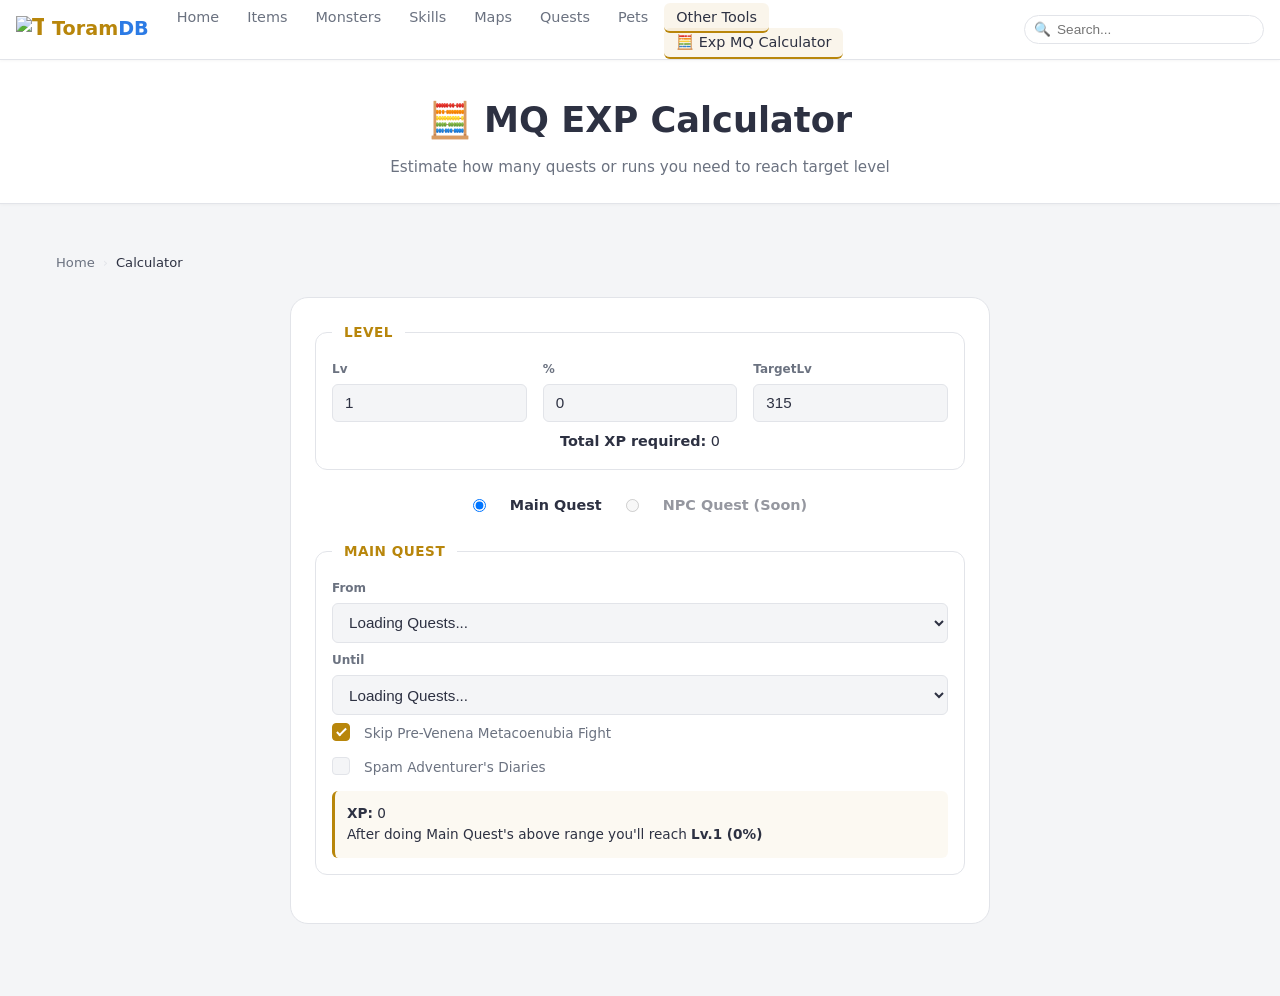
==== pages/calculator.html @ e24c8d65 "feat(mq-calc/quests): redesign MQ calculator and add quest pagination v0.30.0-v0.31.0" ====
<!DOCTYPE html>
<html lang="en">
<head>
  <meta charset="UTF-8" />
  <meta name="viewport" content="width=device-width, initial-scale=1.0" />
  <meta name="description" content="Toram Online Main Quest EXP Calculator — Estimate how much EXP you need to reach your target level." />
  <title>MQ EXP Calculator — ToramDB</title>
  <link rel="stylesheet" href="../css/style.css" />
  <link rel="icon" type="image/x-icon" href="../img/icons/favicon.ico" />
  <style>
    .calc-card {
      background: var(--bg-card);
      border: 1px solid var(--border);
      border-radius: var(--radius-lg);
      padding: 1.5rem;
      max-width: 700px;
      margin: 1.5rem auto;
      box-shadow: var(--shadow-sm);
    }

    .calc-fieldset {
      border: 1px solid var(--border);
      border-radius: var(--radius-md);
      padding: 1rem;
      margin-bottom: 1.5rem;
      position: relative;
    }

    .calc-fieldset legend {
      padding: 0 .75rem;
      font-size: .85rem;
      font-weight: 700;
      color: var(--accent);
      text-transform: uppercase;
      letter-spacing: .5px;
    }

    .calc-grid-3 {
      display: grid;
      grid-template-columns: repeat(3, 1fr);
      gap: 1rem;
    }

    .calc-input-group {
      display: flex;
      flex-direction: column;
      gap: .3rem;
    }

    .calc-input-group label {
      font-size: .75rem;
      font-weight: 600;
      color: var(--text-secondary);
    }

    .calc-input-group input, .calc-input-group select {
      padding: .6rem .75rem;
      border: 1px solid var(--border);
      border-radius: var(--radius-sm);
      background: var(--bg-base);
      color: var(--text-primary);
      font-size: .95rem;
      width: 100%;
    }

    .calc-tabs {
      display: flex;
      gap: 1.5rem;
      justify-content: center;
      margin-bottom: 1.5rem;
      font-size: .9rem;
      font-weight: 600;
    }

    .calc-checkbox-group {
      margin-bottom: .75rem;
    }

    .checkbox-container {
      display: block;
      position: relative;
      padding-left: 2rem;
      margin-bottom: .25rem;
      cursor: pointer;
      font-size: .85rem;
      user-select: none;
      color: var(--text-secondary);
    }

    .checkbox-container input { visibility: hidden; position: absolute; }

    .checkmark {
      position: absolute;
      top: 0; left: 0;
      height: 18px; width: 18px;
      background-color: var(--bg-base);
      border: 1px solid var(--border);
      border-radius: 4px;
    }

    .checkbox-container:hover input ~ .checkmark { background-color: var(--bg-card-hover); }

    .checkbox-container input:checked ~ .checkmark {
      background-color: var(--accent);
      border-color: var(--accent);
    }

    .checkmark:after {
      content: "";
      position: absolute;
      display: none;
      left: 6px; top: 2px;
      width: 5px; height: 10px;
      border: solid white;
      border-width: 0 2px 2px 0;
      transform: rotate(45deg);
    }

    .checkbox-container input:checked ~ .checkmark:after { display: block; }

    .quest-info-box {
      background: rgba(184,134,11,.05);
      padding: .75rem;
      border-radius: var(--radius-sm);
      border-left: 3px solid var(--accent);
      font-size: .85rem;
    }

    .result-table-wrapper {
      max-height: 300px;
      overflow-y: auto;
      margin-top: .5rem;
    }

    .result-table {
      width: 100%;
      border-collapse: collapse;
      font-size: .8rem;
    }

    .result-table th {
      position: sticky; top: 0;
      background: var(--bg-base);
      text-align: left;
      padding: .5rem;
      border-bottom: 2px solid var(--border);
    }

    .result-table td {
      padding: .5rem;
      border-bottom: 1px solid var(--border);
    }

    .result-table tr:hover { background: var(--bg-card-hover); }

    @media (max-width: 600px) {
      .calc-grid-3 { grid-template-columns: 1fr; }
    }
  </style>
</head>
<body>

  <nav class="navbar" role="navigation" aria-label="Main navigation">
    <a href="../index.html" class="nav-brand">
      <span class="brand-icon"><img src="../img/icons/brand_ico.png" alt="ToramDB" width="28" height="28"></span><span>Toram<span class="brand-highlight">DB</span></span>
    </a>
    <ul class="nav-links" role="list">
      <li><a href="../index.html">Home</a></li>
      <li><a href="items.html">Items</a></li>
      <li><a href="monsters.html">Monsters</a></li>
      <li><a href="skills.html">Skills</a></li>
      <li><a href="maps.html">Maps</a></li>
      <li><a href="quests.html">Quests</a></li>
      <li><a href="pets.html">Pets</a></li>
      <li class="nav-dropdown">
        <a href="javascript:void(0)" class="active">Other Tools</a>
        <div class="nav-dropdown-content">
          <a href="calculator.html">🧮 Exp MQ Calculator</a>
        </div>
      </li>
    </ul>
    <div class="nav-search">
      <span class="search-icon">🔍</span>
      <input type="search" id="navSearchInput" class="search-sync" placeholder="Search..." aria-label="Search" />
    </div>
    <button class="hamburger" id="hamburger" aria-label="Toggle menu" aria-expanded="false" aria-controls="mobileMenu">
      <span></span><span></span><span></span>
    </button>
  </nav>

  <div class="mobile-menu" id="mobileMenu" role="menu">
    <a href="../index.html" role="menuitem">🏠 Home</a>
    <a href="items.html" role="menuitem"><img src="../img/icons/items_ico.png" class="menu-icon" alt=""> Items</a>
    <a href="monsters.html" role="menuitem"><img src="../img/icons/monsters_ico.png" class="menu-icon" alt=""> Monsters</a>
    <a href="skills.html" role="menuitem"><img src="../img/icons/skills_ico.png" class="menu-icon" alt=""> Skills</a>
    <a href="maps.html" role="menuitem"><img src="../img/icons/maps_ico.png" class="menu-icon" alt=""> Maps</a>
    <a href="quests.html" role="menuitem">📜 Quests</a>
    <a href="pets.html" role="menuitem">🐾 Pets</a>
    <a href="calculator.html" role="menuitem">🧮 Exp MQ Calculator</a>
  </div>

  <div class="page-hero">
    <h1>🧮 MQ EXP Calculator</h1>
    <p>Estimate how many quests or runs you need to reach target level</p>
  </div>

  <main>
    <div class="section">
      <nav class="breadcrumb" aria-label="Breadcrumb">
        <a href="../index.html">Home</a>
        <span class="sep">›</span>
        <span class="current">Calculator</span>
      </nav>

      <div class="calc-card">
        <fieldset class="calc-fieldset">
          <legend>Level</legend>
          <div class="calc-grid-3">
            <div class="calc-input-group">
              <label for="currentLvl">Lv</label>
              <input type="number" id="currentLvl" value="1" min="1" max="315" />
            </div>
            <div class="calc-input-group">
              <label for="currentPct">%</label>
              <input type="number" id="currentPct" value="0" min="0" max="99" />
            </div>
            <div class="calc-input-group">
              <label for="targetLvl">TargetLv</label>
              <input type="number" id="targetLvl" value="315" min="1" max="315" />
            </div>
          </div>
          <div class="mt-1 text-center" style="font-size: 0.9rem;">
            <strong>Total XP required:</strong> <span id="resExpReq" class="result-value">0</span>
          </div>
        </fieldset>

        <div class="calc-tabs">
          <input type="radio" name="calc-mode" id="mq-mode" checked />
          <label for="mq-mode">Main Quest</label>
          <input type="radio" name="calc-mode" id="npc-mode" disabled />
          <label for="npc-mode" style="opacity: 0.5; cursor: not-allowed;">NPC Quest (Soon)</label>
        </div>

        <fieldset class="calc-fieldset" id="mq-group">
          <legend>Main Quest</legend>
          <div class="calc-input-group mb-1">
            <label for="mqFrom">From</label>
            <select id="mqFrom">
              <option value="">Loading Quests...</option>
            </select>
          </div>
          <div class="calc-input-group mb-1">
            <label for="mqUntil">Until</label>
            <select id="mqUntil">
              <option value="">Loading Quests...</option>
            </select>
          </div>
          
          <div class="calc-checkbox-group">
            <label class="checkbox-container">
              <input type="checkbox" id="skipVenena" checked>
              <span class="checkmark"></span>
              Skip Pre-Venena Metacoenubia Fight
            </label>
          </div>
          <div class="calc-checkbox-group">
            <label class="checkbox-container">
              <input type="checkbox" id="multipleMq">
              <span class="checkmark"></span>
              Spam Adventurer's Diaries
            </label>
          </div>

          <div class="quest-info-box mt-1" id="mqInfoBox">
            <p id="resQuestExpText"><strong>XP:</strong> 0</p>
            <p id="resEvaluationText" class="mt-05">After doing Main Quest's above range you'll reach <strong>Lv.1 (0%)</strong></p>
            <p id="resStartFrom" class="mt-05 text-accent" style="font-weight:600;"></p>
            <p id="resStopAt" class="mt-05 text-accent" style="font-weight:600;"></p>
          </div>
        </fieldset>

        <fieldset class="calc-fieldset mt-1" id="resultTableGroup" style="display: none;">
          <legend>Simulation Results</legend>
          <div class="result-table-wrapper">
            <table class="result-table">
              <thead>
                <tr>
                  <th>N°</th>
                  <th>Final Chapter</th>
                  <th>Lv (%)</th>
                </tr>
              </thead>
              <tbody id="resultTableBody">
                <!-- Simulation rows will be inserted here -->
              </tbody>
            </table>
          </div>
        </fieldset>
      </div>
    </div>
  </main>

  <script src="../js/sheets.js"></script>
  <script src="../js/main.js"></script>
  <script src="../js/calculator.js"></script>
  <script>
    // Load Quest data from Sheets for the calculator
    ToramSheets.load('quests', null); 
  </script>
</body>
</html>
---- css/style.css ----
/* ============================================================
   ToramDB — Mobile-first stylesheet
   Theme: Soft Light RPG  |  Palette: Gray · White · Gold
   ============================================================ */

/* ---------- Reset & Custom Properties ---------- */
*, *::before, *::after {
  box-sizing: border-box;
  margin: 0;
  padding: 0;
}

:root {
  /* Base — soft off-whites, never pure #fff */
  --bg-base:       #f4f5f7;
  --bg-card:       #ffffff;
  --bg-card-hover: #fafafa;
  --bg-nav:        #ffffffee;
  --border:        #e2e4e9;
  --border-hover:  #c8cbd3;

  /* Accent — warm muted amber for RPG feel */
  --accent:        #b8860b;
  --accent-hover:  #d49b14;
  --accent-cyan:   #2c7be5;
  --accent-gold:   #b8860b;

  /* Text — dark grays, not pure black */
  --text-primary:  #2d3142;
  --text-secondary:#6b7280;

  /* Status */
  --danger:        #dc3545;
  --success:       #28a745;
  --info:          #2c7be5;
  --warning:       #d49b14;

  /* Toram Element Colors — slightly deeper for light bg contrast */
  --el-fire:       #d94b1a;
  --el-ice:        #1a8fc4;
  --el-wind:       #1ea85a;
  --el-earth:      #a07830;
  --el-dark:       #7c3aed;
  --el-light:      #b8960a;
  --el-water:      #2179b5;
  --el-neutral:    #6b7280;

  /* Item Category Colors */
  --tag-event:     #d47a0a;
  --tag-non-event: #6b7280;

  /* Layout */
  --radius-sm:     6px;
  --radius-md:     12px;
  --radius-lg:     18px;
  --shadow:        0 2px 12px rgba(0,0,0,.08);
  --shadow-glow:   0 4px 16px rgba(184,134,11,.1);
  --transition:    .2s ease;
  --nav-h:         60px;
  --font-main:     'Segoe UI', system-ui, sans-serif;
  --font-mono:     'Courier New', monospace;
}

html { scroll-behavior: smooth; }

body {
  font-family: var(--font-main);
  background: var(--bg-base);
  color: var(--text-primary);
  line-height: 1.6;
  min-height: 100vh;
  overflow-y: scroll;
}

a { color: var(--accent); text-decoration: none; }
a:hover { color: var(--accent-hover); }

img { max-width: 100%; display: block; }

ul { list-style: none; }

/* ---------- Scrollbar ---------- */
::-webkit-scrollbar { width: 6px; }
::-webkit-scrollbar-track { background: var(--bg-base); }
::-webkit-scrollbar-thumb { background: #c8cbd3; border-radius: 3px; }

/* ============================================================
   NAVIGATION
   ============================================================ */
.navbar {
  position: sticky;
  top: 0;
  z-index: 1000;
  height: var(--nav-h);
  background: var(--bg-nav);
  backdrop-filter: blur(12px);
  border-bottom: 1px solid var(--border);
  display: flex;
  align-items: center;
  padding: 0 1rem;
  gap: 1rem;
  box-shadow: 0 1px 3px rgba(0,0,0,.04);
}

.nav-brand {
  display: flex;
  align-items: center;
  gap: .5rem;
  font-size: 1.2rem;
  font-weight: 700;
  color: var(--accent);
  white-space: nowrap;
}

.nav-brand .brand-icon { font-size: 1.4rem; line-height: 1; }
.nav-brand .brand-icon img { width: 28px; height: 28px; object-fit: contain; vertical-align: middle; }
.brand-highlight { color: var(--accent-cyan); }

/* Category card & mobile menu icon images */
.cat-icon img { width: 48px; height: 48px; object-fit: contain; }
.menu-icon { display: inline-block; width: 20px; height: 20px; object-fit: contain; vertical-align: middle; margin-right: 6px; }
.hero-icon { width: 36px; height: 36px; object-fit: contain; vertical-align: middle; margin-right: 6px; }

/* Mobile menu — icon + text on same row */
#mobileMenu a { display: flex; align-items: center; gap: 6px; }

/* Monster modal info bar */
.mon-info-bar { display: flex; flex-wrap: wrap; gap: 6px; padding: .5rem 0; }

.nav-links {
  display: flex;
  gap: .25rem;
  flex: 1;
}

.nav-links a {
  color: var(--text-secondary);
  padding: .4rem .75rem;
  border-radius: var(--radius-sm);
  font-size: .9rem;
  transition: color var(--transition), background var(--transition);
}

.nav-links a:hover,
.nav-links a.active {
  color: var(--text-primary);
  background: rgba(184,134,11,.08);
  border-bottom: 2px solid var(--accent);
}

.nav-search {
  position: relative;
  max-width: 240px;
  flex: 1;
}

.nav-search input {
  width: 100%;
  padding: .4rem .75rem .4rem 2rem;
  background: var(--bg-card);
  border: 1px solid var(--border);
  border-radius: 20px;
  color: var(--text-primary);
  font-size: .85rem;
  transition: border-color var(--transition);
}

.nav-search input:focus {
  outline: none;
  border-color: var(--accent);
  box-shadow: 0 0 0 2px rgba(184,134,11,.1);
}

.nav-search .search-icon {
  position: absolute;
  left: .6rem;
  top: 50%;
  transform: translateY(-50%);
  color: var(--text-secondary);
  font-size: .85rem;
  pointer-events: none;
}

/* Hamburger */
.hamburger {
  display: none;
  flex-direction: column;
  gap: 5px;
  background: none;
  border: none;
  cursor: pointer;
  padding: .3rem;
  margin-left: auto;
}

.hamburger span {
  display: block;
  width: 22px;
  height: 2px;
  background: var(--text-secondary);
  border-radius: 2px;
  transition: transform var(--transition), opacity var(--transition);
}

.hamburger.open span:nth-child(1) { transform: translateY(7px) rotate(45deg); }
.hamburger.open span:nth-child(2) { opacity: 0; }
.hamburger.open span:nth-child(3) { transform: translateY(-7px) rotate(-45deg); }

/* Mobile nav drawer */
.mobile-menu {
  display: none;
  position: fixed;
  top: var(--nav-h);
  left: 0;
  right: 0;
  background: var(--bg-card);
  border-bottom: 1px solid var(--border);
  padding: 1rem;
  z-index: 999;
  flex-direction: column;
  gap: .5rem;
}

.mobile-menu.open { display: flex; }

.mobile-menu a {
  color: var(--text-secondary);
  padding: .6rem 1rem;
  border-radius: var(--radius-sm);
  font-size: 1rem;
  transition: color var(--transition), background var(--transition);
}

.mobile-menu a:hover { color: var(--text-primary); background: var(--border); }

.mobile-search {
  position: relative;
  margin-top: .5rem;
}

.mobile-search input {
  width: 100%;
  padding: .6rem .75rem .6rem 2.2rem;
  background: var(--bg-base);
  border: 1px solid var(--border);
  border-radius: 20px;
  color: var(--text-primary);
  font-size: .9rem;
}

.mobile-search input:focus { outline: none; border-color: var(--accent); }

.mobile-search .search-icon {
  position: absolute;
  left: .75rem;
  top: 50%;
  transform: translateY(-50%);
  color: var(--text-secondary);
}

/* ============================================================
   HERO SECTION
   ============================================================ */
.hero {
  position: relative;
  overflow: hidden;
  padding: 4rem 1rem 3rem;
  text-align: center;
  background: var(--bg-card);
  border-bottom: 1px solid var(--border);
}

.hero::before {
  content: '';
  position: absolute;
  inset: 0;
  background:
    radial-gradient(ellipse at 50% 0%, rgba(184,134,11,.04) 0%, transparent 60%),
    url("data:image/svg+xml,%3Csvg width='60' height='60' viewBox='0 0 60 60' xmlns='http://www.w3.org/2000/svg'%3E%3Cg fill='none' fill-rule='evenodd'%3E%3Cg fill='%23b8860b' fill-opacity='0.03'%3E%3Cpath d='M36 34v-4h-2v4h-4v2h4v4h2v-4h4v-2h-4zm0-30V0h-2v4h-4v2h4v4h2V6h4V4h-4zM6 34v-4H4v4H0v2h4v4h2v-4h4v-2H6zM6 4V0H4v4H0v2h4v4h2V6h4V4H6z'/%3E%3C/g%3E%3C/g%3E%3C/svg%3E");
  pointer-events: none;
}

.hero-badge {
  display: inline-block;
  padding: .25rem .75rem;
  background: rgba(184,134,11,.08);
  border: 1px solid rgba(184,134,11,.2);
  border-radius: 20px;
  font-size: .8rem;
  color: var(--accent);
  margin-bottom: 1rem;
  letter-spacing: .05em;
  text-transform: uppercase;
}

.hero h1 {
  font-size: clamp(2rem, 6vw, 3.5rem);
  font-weight: 800;
  line-height: 1.1;
  margin-bottom: .75rem;
}

.hero h1 span {
  color: var(--accent);
}

.hero p {
  font-size: clamp(.95rem, 2.5vw, 1.15rem);
  color: var(--text-secondary);
  max-width: 560px;
  margin: 0 auto 2rem;
}

.hero-search {
  display: flex;
  max-width: 580px;
  margin: 0 auto 2rem;
  gap: .5rem;
}

.hero-search select {
  padding: .75rem .75rem;
  background: var(--bg-card);
  border: 1px solid var(--border);
  border-radius: var(--radius-lg);
  color: var(--text-primary);
  font-size: .9rem;
  cursor: pointer;
  transition: border-color var(--transition);
}

.hero-search select:focus { outline: none; border-color: var(--accent); }

.hero-search input {
  flex: 1;
  padding: .75rem 1rem;
  background: var(--bg-card);
  border: 1px solid var(--border);
  border-radius: var(--radius-lg);
  color: var(--text-primary);
  font-size: 1rem;
  transition: border-color var(--transition);
}

.hero-search input:focus { outline: none; border-color: var(--accent); box-shadow: 0 0 0 3px rgba(184,134,11,.08); }

.btn {
  padding: .75rem 1.5rem;
  border: none;
  border-radius: var(--radius-lg);
  font-size: .95rem;
  font-weight: 600;
  cursor: pointer;
  transition: filter var(--transition), transform var(--transition);
  white-space: nowrap;
}

.btn:hover { filter: brightness(1.15); transform: translateY(-1px); }
.btn:active { transform: translateY(0); }

.btn-primary { background: var(--accent); color: #fff; font-weight: 700; }
.btn-outline {
  background: transparent;
  border: 1px solid var(--border);
  color: var(--text-primary);
}
.btn-outline:hover { border-color: var(--accent); color: var(--accent); }

.hero-stats {
  display: flex;
  justify-content: center;
  gap: 2.5rem;
  flex-wrap: wrap;
}

.hero-stats .stat { text-align: center; }
.hero-stats .stat-num {
  display: block;
  font-size: 1.5rem;
  font-weight: 700;
  color: var(--accent);
}
.hero-stats .stat-label {
  font-size: .8rem;
  color: var(--text-secondary);
  text-transform: uppercase;
  letter-spacing: .05em;
}

/* ============================================================
   SECTION COMMON
   ============================================================ */
.section {
  padding: 3rem 1rem;
  max-width: 1200px;
  margin: 0 auto;
}

.section-header {
  display: flex;
  align-items: baseline;
  gap: 1rem;
  margin-bottom: 1.5rem;
}

.section-title {
  font-size: 1.4rem;
  font-weight: 700;
}

.section-title .icon { margin-right: .4rem; }

.section-link {
  margin-left: auto;
  font-size: .85rem;
  color: var(--accent);
}
.section-link:hover { color: var(--accent-hover); }

/* ============================================================
   CATEGORY CARDS GRID
   ============================================================ */
.categories-grid {
  display: grid;
  grid-template-columns: repeat(auto-fill, minmax(150px, 1fr));
  gap: 1rem;
}

.cat-card {
  display: flex;
  flex-direction: column;
  align-items: center;
  gap: .6rem;
  padding: 1.5rem 1rem;
  background: var(--bg-card);
  border: 1px solid var(--border);
  border-radius: var(--radius-md);
  text-align: center;
  transition: border-color var(--transition), transform var(--transition), box-shadow var(--transition);
  cursor: pointer;
  color: var(--text-primary);
}

.cat-card:hover {
  border-color: var(--accent);
  transform: translateY(-3px);
  box-shadow: var(--shadow-glow);
  color: var(--text-primary);
}

/* Individual category card accent on hover */
.cat-card[aria-label*="Items"]:hover       { border-color: var(--el-fire);  box-shadow: 0 4px 16px rgba(217,75,26,.1); }
.cat-card[aria-label*="Monsters"]:hover    { border-color: var(--rarity-epic); box-shadow: 0 4px 16px rgba(124,58,237,.1); }
.cat-card[aria-label*="Skills"]:hover      { border-color: var(--el-ice);  box-shadow: 0 4px 16px rgba(26,143,196,.1); }
.cat-card[aria-label*="Maps"]:hover        { border-color: var(--el-wind); box-shadow: 0 4px 16px rgba(30,168,90,.1); }
.cat-card[aria-label*="Quests"]:hover      { border-color: var(--el-light); box-shadow: 0 4px 16px rgba(184,150,10,.1); }
.cat-card[aria-label*="Equipment"]:hover   { border-color: var(--rarity-legendary); box-shadow: 0 4px 16px rgba(212,122,10,.1); }

.cat-card .cat-icon {
  font-size: 2rem;
  line-height: 1;
  width: 48px;
  height: 48px;
  display: flex;
  align-items: center;
  justify-content: center;
  margin: 0 auto .25rem;
  overflow: hidden;
}
.cat-card .cat-icon img {
  width: 100%;
  height: 100%;
  object-fit: contain;
}

.cat-card .cat-name {
  font-size: .9rem;
  font-weight: 600;
}

.cat-card .cat-count {
  font-size: .75rem;
  color: var(--text-secondary);
}

/* ============================================================
   DATA TABLE / CARD GRID
   ============================================================ */
.data-grid {
  display: grid;
  grid-template-columns: repeat(auto-fill, minmax(280px, 1fr));
  gap: 1rem;
}

.data-card {
  background: var(--bg-card);
  border: 1px solid var(--border);
  border-radius: var(--radius-md);
  padding: 1rem;
  transition: border-color var(--transition), box-shadow var(--transition);
}

.data-card { cursor: pointer; }

.data-card:hover {
  border-color: var(--border-hover);
  background: var(--bg-card-hover);
  box-shadow: var(--shadow);
}

.data-card-header {
  display: flex;
  align-items: center;
  gap: .75rem;
  margin-bottom: .75rem;
}

.data-card-icon {
  width: 44px;
  height: 44px;
  border-radius: var(--radius-sm);
  background: rgba(184,134,11,.07);
  display: flex;
  align-items: center;
  justify-content: center;
  font-size: 1.4rem;
  flex-shrink: 0;
  overflow: hidden;
}
.data-card-icon img {
  width: 100%;
  height: 100%;
  object-fit: cover;
  border-radius: inherit;
}

.data-card-title { font-weight: 600; font-size: .95rem; }
.data-card-subtitle { font-size: .78rem; color: var(--text-secondary); }

.data-card-body { font-size: .85rem; color: var(--text-secondary); }

.tag {
  display: inline-block;
  padding: .15rem .5rem;
  border-radius: 4px;
  font-size: .72rem;
  font-weight: 600;
  background: rgba(141,147,165,.12);
  color: var(--text-secondary);
  margin-right: .25rem;
  margin-top: .25rem;
}

/* Event / Non-Event tags */
.tag.event      { background: rgba(212,122,10,.12); color: var(--tag-event); font-weight: 600; }
.tag.non-event  { background: rgba(107,114,128,.08); color: var(--tag-non-event); }

/* High-level monster gold badge (Lv ≥240) */
.tag.gold       { background: rgba(184,134,11,.12); color: var(--accent-gold); font-weight: 600; }

/* Monster type tags */
.tag.mini-boss  { background: rgba(212,122,10,.12); color: #b45309; white-space: nowrap; }

/* Monster difficulty tags */
.tag.diff-easy      { background: rgba(34,197,94,.12);  color: #16a34a; }
.tag.diff-normal    { background: rgba(59,130,246,.12); color: #2563eb; }
.tag.diff-hard      { background: rgba(245,158,11,.12); color: #d97706; }
.tag.diff-nightmare { background: rgba(239,68,68,.12);  color: #dc2626; white-space: nowrap; }
.tag.diff-ultimate  { background: rgba(168,85,247,.12); color: #9333ea; }

/* Monster group toggle */
.tag.mon-group-toggle { background: rgba(99,102,241,.10); color: #6366f1; }

/* Element tags */
.tag.red,
.tag.fire       { background: rgba(217,75,26,.1);  color: var(--el-fire); }
.tag.ice        { background: rgba(26,143,196,.08);   color: var(--el-ice); }
.tag.green,
.tag.wind       { background: rgba(30,168,90,.08);  color: var(--el-wind); }
.tag.earth      { background: rgba(160,120,48,.1);  color: var(--el-earth); }
.tag.dark       { background: rgba(124,58,237,.08); color: var(--el-dark); }
.tag.light      { background: rgba(184,150,10,.08); color: var(--el-light); }
.tag.water      { background: rgba(33,121,181,.08);  color: var(--el-water); }

/* Status tags */
.tag.info       { background: rgba(44,123,229,.08);  color: var(--info); }
.tag.atk        { background: rgba(217,75,26,.08);   color: var(--el-fire); }
.tag.def        { background: rgba(26,143,196,.08);   color: var(--el-ice); }

/* ============================================================
   FEATURED / SPOTLIGHT
   ============================================================ */
.spotlight-card {
  background: var(--bg-card);
  border: 1px solid var(--border);
  border-left: 3px solid var(--rarity-legendary);
  border-radius: var(--radius-lg);
  padding: 1.5rem;
  display: flex;
  gap: 1.5rem;
  align-items: center;
  margin-bottom: 1rem;
  position: relative;
  overflow: hidden;
}

.spotlight-card::after {
  content: '';
  position: absolute;
  top: 0; right: 0;
  width: 120px; height: 120px;
  background: radial-gradient(circle, rgba(184,134,11,.04) 0%, transparent 70%);
  pointer-events: none;
}

.spotlight-icon {
  font-size: 3rem;
  flex-shrink: 0;
  width: 64px;
  height: 64px;
  display: flex;
  align-items: center;
  justify-content: center;
  overflow: hidden;
}
.spotlight-icon img {
  width: 100%;
  height: 100%;
  object-fit: contain;
  border-radius: var(--radius-sm);
}

.spotlight-info .title {
  font-size: 1.1rem;
  font-weight: 700;
  margin-bottom: .25rem;
}

.spotlight-info .meta {
  font-size: .85rem;
  color: var(--text-secondary);
  margin-bottom: .5rem;
}

/* ============================================================
   TABLE  (for detail pages)
   ============================================================ */
.table-wrap { overflow-x: auto; -webkit-overflow-scrolling: touch; }

table {
  width: 100%;
  border-collapse: collapse;
  font-size: .875rem;
}

thead tr {
  background: var(--bg-card);
  border-bottom: 2px solid var(--border);
}

thead th {
  padding: .75rem 1rem;
  text-align: left;
  font-weight: 600;
  color: var(--text-secondary);
  white-space: nowrap;
}

tbody tr { border-bottom: 1px solid var(--border); }
tbody tr:hover { background: rgba(184,134,11,.03); }
tbody td { padding: .65rem 1rem; }
tbody td:first-child { white-space: nowrap; }

.mon-name {
  display: inline-flex;
  align-items: center;
  gap: 4px;
}

.pet-name {
  display: inline-flex;
  align-items: center;
  gap: 6px;
}

#petsTable tr:hover {
  background: var(--bg-base);
}

/* ============================================================
   FILTER BAR
   ============================================================ */
.filter-bar {
  display: flex;
  flex-wrap: wrap;
  gap: .5rem;
  margin-bottom: 1.25rem;
  align-items: center;
}

.filter-bar input[type="search"],
.filter-bar select {
  padding: .45rem .75rem;
  background: var(--bg-card);
  border: 1px solid var(--border);
  border-radius: var(--radius-sm);
  color: var(--text-primary);
  font-size: .85rem;
  transition: border-color var(--transition);
}

.filter-bar input[type="search"] { flex: 1; min-width: 160px; }

.filter-bar input:focus,
.filter-bar select:focus { outline: none; border-color: var(--accent); box-shadow: 0 0 0 2px rgba(184,134,11,.08); }

.filter-bar select { cursor: pointer; }
.filter-bar select option { background: var(--bg-card); }

/* ============================================================
   BREADCRUMB
   ============================================================ */
.breadcrumb {
  display: flex;
  align-items: center;
  gap: .5rem;
  font-size: .82rem;
  color: var(--text-secondary);
  margin-bottom: 1.5rem;
  flex-wrap: wrap;
}

.breadcrumb a { color: var(--text-secondary); }
.breadcrumb a:hover { color: var(--accent); }
.breadcrumb .sep { color: var(--border); }
.breadcrumb .current { color: var(--text-primary); }

/* ============================================================
   PAGINATION
   ============================================================ */
.pagination {
  display: flex;
  justify-content: center;
  gap: .4rem;
  flex-wrap: wrap;
  margin-top: 2rem;
}

.page-btn {
  padding: .4rem .75rem;
  background: var(--bg-card);
  border: 1px solid var(--border);
  border-radius: var(--radius-sm);
  color: var(--text-secondary);
  font-size: .85rem;
  cursor: pointer;
  transition: all var(--transition);
}

.page-btn:hover { border-color: var(--accent); color: var(--text-primary); }
.page-btn:disabled { opacity: .4; cursor: default; }
.page-btn:disabled:hover { border-color: var(--border); color: var(--text-secondary); }
.page-btn.active { background: var(--accent); border-color: var(--accent); color: #fff; font-weight: 600; }

/* Hide items outside current page */
.paginated-hide { display: none !important; }

/* Empty state when filter returns no results */
.empty-state {
  grid-column: 1 / -1;
  padding: 3rem 1rem;
  text-align: center;
  color: var(--text-secondary);
  font-size: .95rem;
}
.empty-state span {
  display: block;
  font-size: 2.5rem;
  margin-bottom: .75rem;
}

/* ============================================================
   FOOTER
   ============================================================ */
footer {
  background: var(--bg-card);
  border-top: 1px solid var(--border);
  padding: 2.5rem 1rem 1.5rem;
  margin-top: 3rem;
}

.footer-grid {
  display: grid;
  grid-template-columns: 2fr 1fr 1fr;
  gap: 2rem;
  max-width: 1200px;
  margin: 0 auto 2rem;
}

.footer-brand { font-size: 1.1rem; font-weight: 700; color: var(--accent); margin-bottom: .5rem; }
.footer-desc  { font-size: .85rem; color: var(--text-secondary); max-width: 280px; }

.footer-col h4 {
  font-size: .85rem;
  font-weight: 600;
  text-transform: uppercase;
  letter-spacing: .06em;
  color: var(--text-secondary);
  margin-bottom: .75rem;
}

.footer-col a {
  display: block;
  font-size: .875rem;
  color: var(--text-secondary);
  padding: .2rem 0;
  transition: color var(--transition);
}

.footer-col a:hover { color: var(--text-primary); }

.footer-bottom {
  max-width: 1200px;
  margin: 0 auto;
  padding-top: 1.5rem;
  border-top: 1px solid var(--border);
  display: flex;
  justify-content: space-between;
  align-items: center;
  flex-wrap: wrap;
  gap: .5rem;
  font-size: .8rem;
  color: var(--text-secondary);
}

/* ============================================================
   UTILITIES
   ============================================================ */
.text-cyan   { color: var(--accent-cyan); }
.text-accent { color: var(--accent); }
.text-gold   { color: var(--accent-gold); }
.text-muted  { color: var(--text-secondary); }
.text-center { text-align: center; }
.mt-1 { margin-top: .5rem; }
.mt-2 { margin-top: 1rem; }
.mt-3 { margin-top: 1.5rem; }
.mb-1 { margin-bottom: .5rem; }
.mb-2 { margin-bottom: 1rem; }
.divider { border: none; border-top: 1px solid var(--border); margin: 2rem 0; }

/* ============================================================
   RESPONSIVE — TABLET  (max 768px)
   ============================================================ */
@media (max-width: 768px) {
  .nav-links,
  .nav-search { display: none; }

  .hamburger { display: flex; }

  .hero { padding: 3rem 1rem 2rem; }

  .hero-search {
    flex-direction: column;
  }

  .hero-stats { gap: 1.5rem; }

  .categories-grid {
    grid-template-columns: repeat(3, 1fr);
  }

  .data-grid {
    grid-template-columns: 1fr;
  }

  .spotlight-card {
    flex-direction: column;
    text-align: center;
  }

  .footer-grid {
    grid-template-columns: 1fr;
    gap: 1.5rem;
  }

  .footer-bottom { justify-content: center; text-align: center; }
}

/* ============================================================
   RESPONSIVE — MOBILE  (max 480px)
   ============================================================ */
@media (max-width: 480px) {
  .categories-grid {
    grid-template-columns: repeat(2, 1fr);
  }

  .section { padding: 2rem .75rem; }

  .hero h1 { font-size: 1.8rem; }

  /* ---- Monster table → card layout on mobile ---- */
  #monstersTable tr { white-space: normal !important; }
  #monstersTable tr td:first-child { white-space: normal; }

  .table-wrap table thead { display: none; }

  .table-wrap table tbody tr {
    display: grid;
    grid-template-columns: 1fr 1fr;
    background: var(--bg-card);
    border: 1px solid var(--border);
    border-radius: var(--radius-lg);
    padding: .75rem;
    margin-bottom: .5rem;
  }

  .table-wrap table tbody tr[data-mon-group] {
    margin-left: 1rem;
    border-left: 3px solid var(--accent);
  }

  .table-wrap table tbody td {
    display: flex;
    flex-direction: column;
    padding: .25rem 0;
    border: none;
    font-size: .82rem;
  }

  .table-wrap table tbody td::before {
    content: attr(data-label);
    font-weight: 600;
    color: var(--text-secondary);
    font-size: .7rem;
    margin-bottom: 1px;
  }

  /* Name: full width row */
  .table-wrap table tbody td:first-child {
    grid-column: 1 / -1;
    font-weight: 600;
    font-size: .95rem;
    padding-bottom: .4rem;
    border-bottom: 1px solid var(--border);
    margin-bottom: .2rem;
  }
  .table-wrap table tbody td:first-child::before { display: none; }

  /* ---- Monsters card grid ---- */
  /* Level: full width */
  #monstersTable td:nth-child(2) { grid-column: 1 / -1; }
  /* Diff & Type: side by side (auto 1fr 1fr) */
  /* Element & HP: side by side (auto 1fr 1fr) */
  /* Location: full width */
  #monstersTable td:nth-child(7) { grid-column: 1 / -1; }
  /* Drop: full width */
  #monstersTable td:last-child {
    grid-column: 1 / -1;
    border-top: 1px solid var(--border);
    padding-top: .4rem;
    margin-top: .2rem;
  }
  #monstersTable td:last-child .tag { font-size: .75rem; }

  /* ---- Pets card grid ---- */
  /* Pet (img+name): full width (from td:first-child rule) */
  /* Level & Spawn At: side by side (auto 1fr 1fr) */

  /* Other tables: keep simple */
  table:not(.table-wrap table) { font-size: .8rem; }
  table:not(.table-wrap table) thead th,
  table:not(.table-wrap table) tbody td { padding: .5rem .75rem; }
}

/* ============================================================
   PAGE-SPECIFIC: inner page hero
   ============================================================ */
.page-hero {
  padding: 2rem 1rem 1.5rem;
  background: var(--bg-card);
  text-align: center;
  border-bottom: 1px solid var(--border);
  box-shadow: 0 1px 3px rgba(0,0,0,.03);
}

.page-hero h1 { display: inline-flex; align-items: center; gap: 8px; font-size: clamp(1.5rem, 4vw, 2.2rem); font-weight: 800; margin-bottom: .4rem; }
.page-hero p  { color: var(--text-secondary); font-size: .95rem; }

/* ============================================================
   DETAIL CARD (Coryn Club-style item/equip detail)
   ============================================================ */
.detail-wrapper {
  max-width: 480px;
  margin: 0 auto;
}

.detail-card {
  background: var(--bg-card);
  border: 1px solid var(--border);
  border-radius: var(--radius-md);
  overflow: hidden;
  box-shadow: var(--shadow);
}

.detail-header {
  display: flex;
  justify-content: space-between;
  align-items: flex-start;
  padding: 1.25rem 1.25rem .5rem;
}

.detail-header h1 {
  font-size: 1.3rem;
  font-weight: 700;
  line-height: 1.3;
  margin: 0;
}

.detail-type {
  display: inline-block;
  font-size: .82rem;
  font-weight: 600;
  color: var(--accent);
  margin-top: .15rem;
}

.detail-fav {
  background: none;
  border: none;
  font-size: 1.4rem;
  cursor: pointer;
  color: var(--border-hover);
  transition: color var(--transition);
  padding: 0;
}
.detail-fav:hover,
.detail-fav.active { color: var(--accent); }

.detail-image {
  margin: .75rem 1.25rem;
  background: var(--bg-base);
  border-radius: var(--radius-sm);
  display: flex;
  align-items: center;
  justify-content: center;
  min-height: 160px;
  overflow: hidden;
}

.detail-image img {
  max-width: 100%;
  max-height: 200px;
  object-fit: contain;
}

.detail-image .placeholder-icon {
  font-size: 4rem;
  opacity: .4;
}

.detail-prices {
  display: flex;
  gap: .5rem;
  padding: 0 1.25rem .75rem;
  flex-wrap: wrap;
}

.price-tag {
  display: inline-flex;
  align-items: center;
  gap: .3rem;
  padding: .3rem .65rem;
  border-radius: 20px;
  font-size: .78rem;
  font-weight: 600;
  border: 1px solid var(--border);
  background: var(--bg-base);
  color: var(--text-secondary);
}

.price-tag.spina { border-color: var(--accent); color: var(--accent); }

/* Detail Tabs */
.detail-tabs {
  display: flex;
  border-top: 1px solid var(--border);
  border-bottom: 1px solid var(--border);
}

.detail-tab {
  flex: 1;
  padding: .6rem .5rem;
  text-align: center;
  font-size: .82rem;
  font-weight: 600;
  background: var(--bg-base);
  border: none;
  color: var(--text-secondary);
  cursor: pointer;
  transition: all var(--transition);
  border-bottom: 2px solid transparent;
}

.detail-tab:hover { color: var(--text-primary); }
.detail-tab.active {
  background: var(--bg-card);
  color: var(--accent);
  border-bottom-color: var(--accent);
}

/* Detail Tab Panels */
.detail-panel {
  display: none;
  padding: 1rem 1.25rem 1.5rem;
}
.detail-panel.active { display: block; }

/* Stat rows */
.stat-row {
  display: flex;
  justify-content: space-between;
  align-items: center;
  padding: .5rem 0;
  border-bottom: 1px solid var(--border);
  font-size: .88rem;
}

.stat-row:last-child { border-bottom: none; }

.stat-name {
  font-weight: 500;
  color: var(--text-primary);
}

.stat-value {
  font-weight: 600;
  color: var(--text-primary);
}

.stat-value.positive { color: var(--success); }
.stat-value.negative { color: var(--danger); }

.stat-section-label {
  font-size: .8rem;
  font-weight: 600;
  color: var(--accent);
  margin-top: .75rem;
  margin-bottom: .25rem;
  padding-top: .5rem;
}

/* Obtain & Recipe content */
.obtain-item,
.recipe-item {
  display: flex;
  align-items: center;
  gap: .75rem;
  padding: .6rem 0;
  border-bottom: 1px solid var(--border);
  font-size: .88rem;
}

.obtain-item:last-child,
.recipe-item:last-child { border-bottom: none; }

.obtain-icon,
.recipe-icon {
  width: 32px;
  height: 32px;
  border-radius: var(--radius-sm);
  background: var(--bg-base);
  display: flex;
  align-items: center;
  justify-content: center;
  font-size: 1rem;
  flex-shrink: 0;
}

/* Detail: back link */
.detail-back {
  display: inline-flex;
  align-items: center;
  gap: .4rem;
  font-size: .88rem;
  color: var(--text-secondary);
  margin-bottom: 1rem;
  transition: color var(--transition);
}
.detail-back:hover { color: var(--accent); }

/* Detail responsive */
@media (max-width: 480px) {
  .detail-wrapper { margin: 0 .5rem; }
  .detail-header h1 { font-size: 1.1rem; }
  .detail-tab { font-size: .75rem; padding: .5rem .3rem; }
}

/* ============================================================
   MODAL OVERLAY (popup detail)
   ============================================================ */
.modal-overlay {
  position: fixed;
  inset: 0;
  z-index: 2000;
  background: rgba(0,0,0,.45);
  display: none;
  align-items: center;
  justify-content: center;
  padding: 1rem;
  opacity: 0;
  transition: opacity .25s ease;
}

.modal-overlay.open {
  display: flex;
  opacity: 1;
}

.modal-overlay.fade-in { opacity: 1; }

.modal-body {
  position: relative;
  width: 100%;
  max-width: 460px;
  max-height: 85vh;
  overflow-y: auto;
  border-radius: var(--radius-md);
  box-shadow: 0 8px 40px rgba(0,0,0,.2);
  animation: modalSlideUp .25s ease;
}

@keyframes modalSlideUp {
  from { transform: translateY(30px); opacity: 0; }
  to   { transform: translateY(0);    opacity: 1; }
}

.modal-close {
  position: absolute;
  top: .75rem;
  right: .75rem;
  z-index: 10;
  width: 32px;
  height: 32px;
  border-radius: 50%;
  background: var(--bg-base);
  border: 1px solid var(--border);
  color: var(--text-secondary);
  font-size: 1.1rem;
  cursor: pointer;
  display: flex;
  align-items: center;
  justify-content: center;
  transition: all var(--transition);
  line-height: 1;
}

.modal-close:hover {
  background: var(--border);
  color: var(--text-primary);
}

/* Modal scrollbar */
.modal-body::-webkit-scrollbar { width: 4px; }
.modal-body::-webkit-scrollbar-track { background: transparent; }
.modal-body::-webkit-scrollbar-thumb { background: var(--border); border-radius: 2px; }

@media (max-width: 480px) {
  .modal-overlay { padding: .5rem; align-items: flex-end; }
  .modal-body {
    max-height: 90vh;
    border-radius: var(--radius-md) var(--radius-md) 0 0;
    animation: modalSlideUpMobile .25s ease;
  }
  @keyframes modalSlideUpMobile {
    from { transform: translateY(100%); }
    to   { transform: translateY(0); }
  }
}

/* ============================================================
   LOADING SKELETON (for future JS data fetching)
   ============================================================ */
@keyframes pulse {
  0%, 100% { opacity: 1; }
  50%       { opacity: .45; }
}

.skeleton {
  background: var(--bg-card);
  animation: pulse 1.4s ease-in-out infinite;
  border-radius: var(--radius-sm);
}

/* ============================================================
   BACK-TO-TOP BUTTON
   ============================================================ */
#backToTop {
  position: fixed;
  bottom: 1.5rem;
  right: 1.5rem;
  width: 40px;
  height: 40px;
  border-radius: 50%;
  background: var(--accent);
  color: #fff;
  border: none;
  font-size: 1.1rem;
  cursor: pointer;
  display: none;
  align-items: center;
  justify-content: center;
  box-shadow: 0 3px 10px rgba(184,134,11,.25);
  transition: opacity var(--transition), transform var(--transition);
  z-index: 900;
}

#backToTop.visible { display: flex; }
#backToTop:hover   { transform: translateY(-2px); }
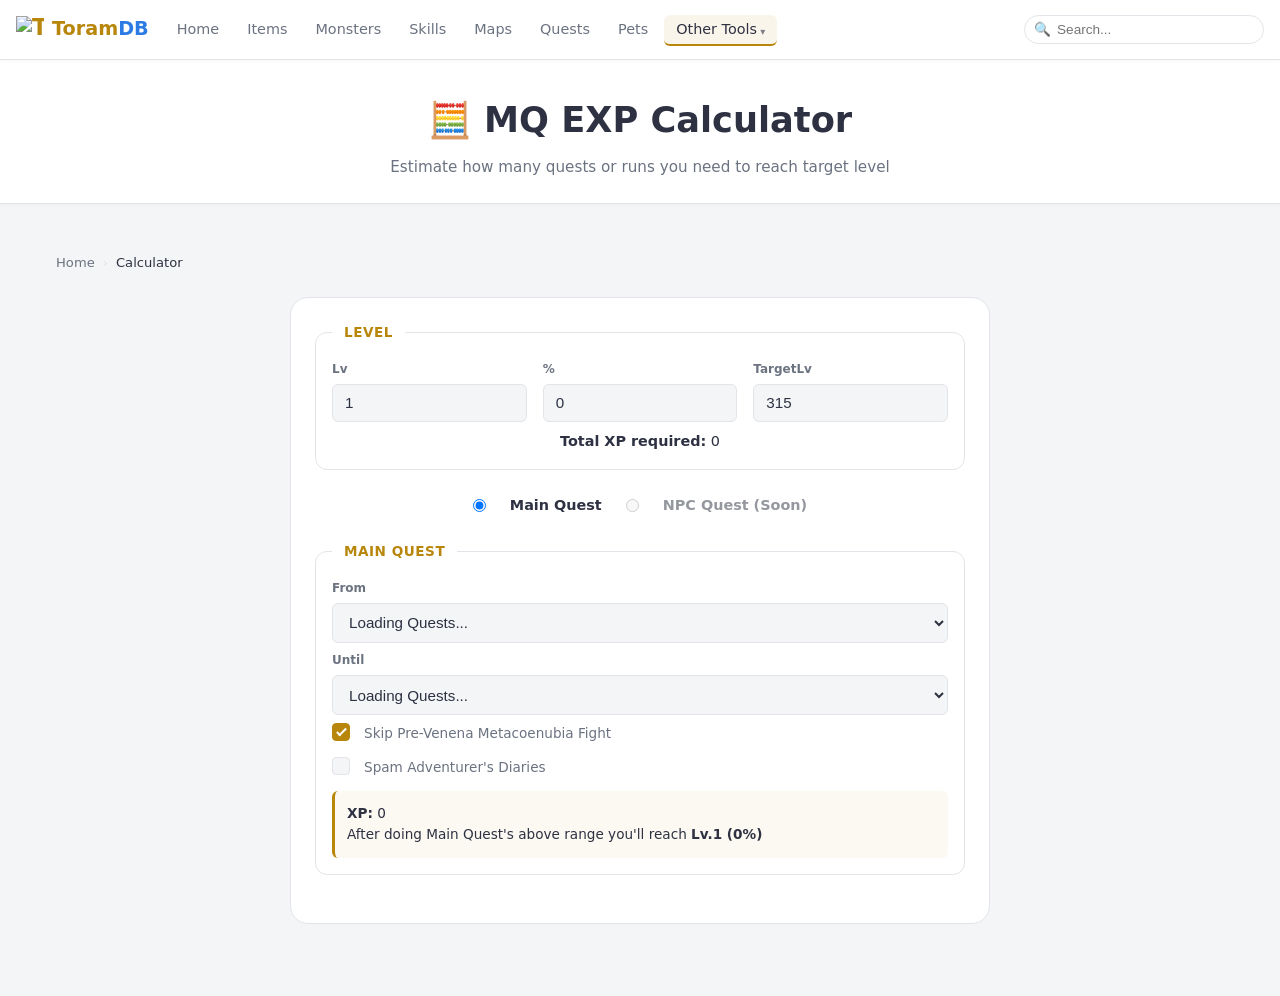
==== commit b327f725: "fix: item modal fetch bug and sync script versions v3.7" ====
--- a/pages/calculator.html
+++ b/pages/calculator.html
@@ -300,9 +300,9 @@
     </div>
   </main>
 
-  <script src="../js/sheets.js"></script>
-  <script src="../js/main.js"></script>
-  <script src="../js/calculator.js"></script>
+  <script src="../js/sheets.js?v=3.7"></script>
+  <script src="../js/main.js?v=3.7"></script>
+  <script src="../js/calculator.js?v=3.7"></script>
   <script>
     // Load Quest data from Sheets for the calculator
     ToramSheets.load('quests', null); 
--- a/css/style.css
+++ b/css/style.css
@@ -125,8 +125,66 @@
 #mobileMenu a { display: flex; align-items: center; gap: 6px; }
 
 /* Monster modal info bar */
-.mon-info-bar { display: flex; flex-wrap: wrap; gap: 6px; padding: .5rem 0; }
-
+.mon-info-bar { display: flex; flex-wrap: wrap; gap: 6px; padding: .5rem 1.25rem; }
+/* Enhancement Path (crysta items) */
+.enhancement-path {
+  display: flex;
+  flex-direction: column;
+  align-items: center;
+  gap: 0;
+  padding: 1rem 0;
+}
+.enhancement-step {
+  display: flex;
+  flex-direction: column;
+  align-items: center;
+  gap: .35rem;
+  padding: .75rem 1.5rem;
+  border-radius: 12px;
+  border: 2px solid transparent;
+  background: var(--bg-card, #f4f6f8);
+  transition: border-color .2s, box-shadow .2s, transform .15s;
+  min-width: 120px;
+}
+.enhancement-step:not(.enhancement-current):hover {
+  border-color: var(--accent-cyan, #2c7be5);
+  box-shadow: 0 2px 8px rgba(44,123,229,.15);
+  transform: translateY(-2px);
+}
+.enhancement-current {
+  border-color: var(--accent-cyan, #2c7be5);
+  box-shadow: 0 0 0 3px rgba(44,123,229,.18);
+  background: rgba(44,123,229,.06);
+}
+.enhancement-icon {
+  width: 48px; height: 48px;
+  display: flex; align-items: center; justify-content: center;
+  font-size: 1.8rem;
+}
+.enhancement-icon img { width: 48px; height: 48px; object-fit: contain; }
+.enhancement-name {
+  font-weight: 600; font-size: .9rem;
+  color: var(--text-primary, #1a1a2e);
+  text-align: center;
+}
+.enhancement-badge {
+  font-size: .7rem; font-weight: 700;
+  color: var(--accent-cyan, #2c7be5);
+  background: rgba(44,123,229,.1);
+  padding: 1px 8px; border-radius: 8px;
+}
+.enhancement-arrow {
+  font-size: 1.2rem; color: var(--text-muted, #888);
+  padding: .15rem 0; line-height: 1;
+}
+
+/* Clickable drop links in Monster Modal */
+.drop-link { transition: background .15s, color .15s; }
+.drop-link:hover { background: rgba(184,134,11,.06); border-radius: var(--radius-sm); }
+.drop-link:hover span:first-of-type { color: var(--accent); text-decoration: underline; }
+.drop-arrow { margin-left: auto; color: var(--text-secondary); font-size: .85rem; opacity: .4; transition: opacity .15s; }
+.drop-link:hover .drop-arrow { opacity: 1; color: var(--accent); }
+.drop-tag-link:hover { background: rgba(184,134,11,.18) !important; color: var(--accent) !important; text-decoration: underline; }
 .nav-links {
   display: flex;
   gap: .25rem;
@@ -141,11 +199,60 @@
   transition: color var(--transition), background var(--transition);
 }
 
+.nav-links img.menu-icon { width: 14px; height: 14px; vertical-align: middle; margin-right: 4px; }
 .nav-links a:hover,
 .nav-links a.active {
   color: var(--text-primary);
   background: rgba(184,134,11,.08);
   border-bottom: 2px solid var(--accent);
+}
+
+/* Dropdown */
+.nav-dropdown {
+  position: relative;
+  display: inline-block;
+}
+
+.nav-dropdown-content {
+  display: none;
+  position: absolute;
+  background-color: var(--bg-card);
+  min-width: 180px;
+  box-shadow: var(--shadow-lg);
+  border: 1px solid var(--border);
+  border-radius: var(--radius-md);
+  z-index: 100;
+  top: 100%;
+  left: 0;
+  margin-top: 5px;
+  overflow: hidden;
+}
+
+.nav-dropdown-content a {
+  color: var(--text-secondary);
+  padding: .75rem 1rem;
+  text-decoration: none;
+  display: flex;
+  align-items: center;
+  gap: 8px;
+  font-size: .85rem;
+  border-bottom: none !important;
+  border-radius: 0;
+}
+
+.nav-dropdown-content a:hover {
+  background-color: rgba(184,134,11,.08);
+  color: var(--text-primary);
+}
+
+.nav-dropdown:hover .nav-dropdown-content {
+  display: block;
+}
+
+.nav-dropdown > a::after {
+  content: ' ▾';
+  font-size: .7em;
+  opacity: .6;
 }
 
 .nav-search {
@@ -496,8 +603,13 @@
   background: var(--bg-card);
   border: 1px solid var(--border);
   border-radius: var(--radius-md);
-  padding: 1rem;
+  padding: 1.25rem;
   transition: border-color var(--transition), box-shadow var(--transition);
+  display: flex;
+  flex-direction: column;
+  height: 100%;
+  position: relative;
+  overflow: hidden;
 }
 
 .data-card { cursor: pointer; }
@@ -537,23 +649,121 @@
 .data-card-title { font-weight: 600; font-size: .95rem; }
 .data-card-subtitle { font-size: .78rem; color: var(--text-secondary); }
 
-.data-card-body { font-size: .85rem; color: var(--text-secondary); }
+.data-card-body { 
+  font-size: .85rem; 
+  color: var(--text-secondary);
+  flex: 1;
+  display: flex;
+  flex-direction: column;
+}
 
 .tag {
   display: inline-block;
-  padding: .15rem .5rem;
+  font-size: .72rem;
+  font-weight: 700;
+  padding: .25rem .6rem;
+  border-radius: 6px;
+  background: var(--bg-base);
+  color: var(--text-secondary);
+  border: 1px solid var(--border);
+  vertical-align: middle;
+  line-height: 1;
+}
+
+.tag-row {
+  display: flex;
+  flex-direction: row;
+  flex-wrap: wrap;
+  gap: 0.4rem;
+  align-items: center;
+  margin-bottom: 0.25rem;
+}
+
+.tag.legendary { background: rgba(184,134,11,.1); color: var(--rarity-legendary); border-color: rgba(184,134,11,.2); }
+.tag.epic { background: rgba(124,58,237,.1); color: var(--rarity-epic); border-color: rgba(124,58,237,.2); }
+
+/* Quest Specific Enhancements */
+.tag-ch, .tag-type {
+  display: inline-flex;
+  align-items: center;
+  padding: .25rem .6rem;
+  font-size: .75rem;
+  font-weight: 700;
   border-radius: 4px;
-  font-size: .72rem;
+  line-height: 1;
+}
+
+.tag-ch {
+  background: rgba(0, 123, 255, 0.1);
+  color: #007bff;
+  border: 1px solid rgba(0, 123, 255, 0.2);
+}
+
+.tag-type {
+  background: var(--bg-card-hover);
+  color: var(--text-muted);
+  border: 1px solid var(--border);
+  text-transform: uppercase;
+  letter-spacing: 0.5px;
+}
+
+.boss-link {
+  color: var(--accent);
+  font-weight: 700;
+  text-decoration: none;
+  border-bottom: 2px solid transparent;
+  transition: all 0.2s ease;
+}
+
+.boss-link:hover {
+  border-bottom-color: var(--accent);
+  filter: brightness(1.1);
+}
+
+.reward-box {
+  margin-top: auto;
+  padding: 0.75rem;
+  background: #fffbef;
+  border-radius: 8px;
+  border: 1px dashed rgba(184, 134, 11, 0.3);
+  font-size: 0.82rem;
+  position: relative;
+  margin-bottom: 0.75rem;
+}
+
+.reward-box strong { color: #92400e; display: block; margin-bottom: 2px; font-size: 0.75rem; text-transform: uppercase; letter-spacing: 0.02em; }
+.reward-value { color: #b45309; font-weight: 700; font-size: 0.88rem; }
+
+.quest-desc {
+  font-size: 0.78rem;
+  color: var(--text-secondary);
+  line-height: 1.4;
+  margin-bottom: 0.75rem;
+  padding: 0.4rem 0.6rem;
+  background: var(--bg-base);
+  border-radius: 6px;
+  border-left: 3px solid var(--border);
+}
+
+.btn-tiny {
+  display: inline-block;
+  padding: 0.2rem 0.5rem;
+  background: var(--bg-card-hover);
+  border: 1px solid var(--border);
+  border-radius: 4px;
+  font-size: 0.72rem;
   font-weight: 600;
-  background: rgba(141,147,165,.12);
-  color: var(--text-secondary);
-  margin-right: .25rem;
-  margin-top: .25rem;
-}
-
-/* Event / Non-Event tags */
-.tag.event      { background: rgba(212,122,10,.12); color: var(--tag-event); font-weight: 600; }
-.tag.non-event  { background: rgba(107,114,128,.08); color: var(--tag-non-event); }
+  color: var(--text-secondary);
+  text-decoration: none;
+  transition: all var(--transition);
+  margin-top: 0.5rem;
+}
+
+.btn-tiny:hover {
+  background: var(--accent);
+  color: #fff;
+  border-color: var(--accent);
+}
 
 /* High-level monster gold badge (Lv ≥240) */
 .tag.gold       { background: rgba(184,134,11,.12); color: var(--accent-gold); font-weight: 600; }
@@ -1079,6 +1289,7 @@
 }
 
 .price-tag.spina { border-color: var(--accent); color: var(--accent); }
+.price-tag.material { border-color: var(--el-wind); color: var(--el-wind); }
 
 /* Detail Tabs */
 .detail-tabs {
@@ -1316,3 +1527,361 @@
 
 #backToTop.visible { display: flex; }
 #backToTop:hover   { transform: translateY(-2px); }
+
+/* ============================================================
+   PAGINATION STYLES
+   ============================================================ */
+.pagination {
+  display: flex;
+  justify-content: center;
+  align-items: center;
+  gap: 0.5rem;
+  margin: 3rem 0;
+  flex-wrap: wrap;
+}
+
+.page-btn {
+  min-width: 40px;
+  height: 40px;
+  display: flex;
+  align-items: center;
+  justify-content: center;
+  padding: 0 1rem;
+  background: var(--bg-card);
+  border: 1px solid var(--border);
+  border-radius: var(--radius-sm);
+  color: var(--text-primary);
+  font-weight: 600;
+  font-size: 0.9rem;
+  cursor: pointer;
+  transition: all var(--transition);
+}
+
+.page-btn:hover:not(:disabled) {
+  border-color: var(--accent);
+  color: var(--accent);
+  background: var(--bg-card-hover);
+  transform: translateY(-2px);
+}
+
+.page-btn.active {
+  background: var(--accent);
+  color: #fff;
+  border-color: var(--accent);
+  box-shadow: 0 4px 12px rgba(184,134,11,0.2);
+}
+
+.page-btn:disabled {
+  opacity: 0.4;
+  cursor: not-allowed;
+}
+
+@media (max-width: 480px) {
+  .pagination {
+    gap: 0.35rem;
+    margin: 2rem 0;
+  }
+  .page-btn {
+    min-width: 36px;
+    height: 36px;
+    padding: 0 0.5rem;
+    font-size: 0.85rem;
+  }
+}
+
+/* ============================================================
+   MONSTER REDESIGN (Card & Enhanced Modal)
+   ============================================================ */
+.monster-grid {
+  display: grid;
+  grid-template-columns: repeat(auto-fill, minmax(300px, 1fr));
+  gap: 1.25rem;
+  margin-bottom: 2rem;
+}
+
+.monster-card {
+  background: var(--bg-card);
+  border: 1px solid var(--border);
+  border-radius: var(--radius-lg);
+  padding: 1.25rem;
+  display: flex;
+  flex-direction: column;
+  gap: 0.75rem;
+  transition: all var(--transition);
+  box-shadow: 0 2px 8px rgba(0,0,0,.04);
+}
+
+.monster-card:hover {
+  transform: translateY(-4px);
+  box-shadow: 0 8px 24px rgba(0,0,0,.08);
+  border-color: var(--accent);
+}
+
+.monster-card-header {
+  display: flex;
+  align-items: center;
+  gap: 0.75rem;
+}
+
+.monster-card-icon {
+  width: 40px;
+  height: 40px;
+  flex-shrink: 0;
+}
+
+.monster-card-icon img {
+  width: 100%;
+  height: 100%;
+  object-fit: contain;
+}
+
+.monster-card-name {
+  font-size: 1.15rem;
+  font-weight: 700;
+  color: var(--text-primary);
+}
+
+.monster-card-badges {
+  display: flex;
+  flex-wrap: wrap;
+  gap: 0.5rem;
+}
+
+.m-badge {
+  display: inline-flex;
+  align-items: center;
+  gap: 4px;
+  padding: 4px 10px;
+  border-radius: 10px;
+  font-size: 0.8rem;
+  font-weight: 600;
+  background: var(--bg-base);
+  border: 1px solid var(--border);
+}
+
+.m-badge.lv { background: #f8fafc; color: #64748b; }
+.m-badge.diff { background: #fffbeb; color: #92400e; border-color: #fef3c7; }
+.m-badge.hp { background: #fef2f2; color: #991b1b; border-color: #fee2e2; }
+
+/* Element Colors */
+.m-badge.elem-fire { background: #fef2f2; color: #991b1b; border-color: #fee2e2; }
+.m-badge.elem-water, .m-badge.elem-ice { background: #eff6ff; color: #1e40af; border-color: #dbeafe; }
+.m-badge.elem-wind { background: #f0fdf4; color: #166534; border-color: #dcfce7; }
+.m-badge.elem-earth { background: #fefce8; color: #854d0e; border-color: #fef9c3; }
+.m-badge.elem-dark { background: #faf5ff; color: #6b21a8; border-color: #f3e8ff; }
+.m-badge.elem-light { background: #fffcf0; color: #9a3412; border-color: #fef3c7; }
+.m-badge.elem-neutral { background: #f8fafc; color: #475569; border-color: #e2e8f0; }
+
+.m-location {
+  display: flex;
+  align-items: center;
+  gap: 6px;
+  font-size: 0.9rem;
+  color: #d97706; /* Amber-600 */
+}
+
+.m-drops-section {
+  border-top: 1px solid #f1f5f9;
+  padding-top: 0.75rem;
+}
+
+.m-drops-title {
+  font-size: 0.85rem;
+  font-weight: 600;
+  color: #94a3b8;
+  margin-bottom: 0.5rem;
+  display: flex;
+  align-items: center;
+  gap: 4px;
+}
+
+.m-drop-list {
+  display: flex;
+  flex-direction: column;
+  gap: 0.4rem;
+}
+
+.m-drop-item {
+  display: flex;
+  align-items: center;
+  gap: 12px;
+  padding: 10px;
+  background: #fff;
+  border-bottom: 1px solid #f1f5f9;
+  font-size: 0.95rem;
+  color: var(--text-primary);
+  cursor: pointer;
+  transition: background var(--transition);
+}
+
+.m-drop-item:last-child {
+  border-bottom: none;
+}
+
+.m-drop-item:hover {
+  background: #f8fafc;
+}
+
+.m-drop-icon {
+  width: 40px;
+  height: 40px;
+  background: #f1f5f9;
+  border-radius: 8px;
+  display: flex;
+  align-items: center;
+  justify-content: center;
+  font-size: 1.2rem;
+  flex-shrink: 0;
+  overflow: hidden;
+}
+
+.m-drop-icon img {
+  width: 100%;
+  height: 100%;
+  object-fit: contain;
+}
+
+.m-drop-text {
+  flex: 1;
+}
+
+.m-drop-arrow {
+  color: #cbd5e1;
+  font-size: 0.8rem;
+}
+
+.m-drop-item-icon {
+  width: 20px;
+  height: 20px;
+  object-fit: contain;
+}
+
+.m-more-drops {
+  display: block;
+  text-align: right;
+  font-size: 0.8rem;
+  color: #64748b;
+  margin-top: 0.4rem;
+  cursor: pointer;
+}
+
+.m-card-actions {
+  display: grid;
+  grid-template-columns: 1fr 1fr;
+  gap: 0.5rem;
+  margin-top: auto;
+}
+
+.m-btn {
+  display: flex;
+  align-items: center;
+  justify-content: center;
+  gap: 6px;
+  padding: 10px;
+  border-radius: 12px;
+  font-size: 0.9rem;
+  font-weight: 700;
+  border: none;
+  cursor: pointer;
+  transition: transform 0.1s;
+}
+
+.m-btn:active { transform: scale(0.97); }
+
+.m-btn-details {
+  background: #d99c1d;
+  color: #fff;
+}
+
+.m-btn-compare {
+  background: #3b82f6;
+  color: #fff;
+}
+
+/* Enhanced Modal Styles */
+.modal-diff-tabs {
+  display: flex;
+  gap: 0.5rem;
+  padding: 1rem 1.25rem 0.5rem;
+  overflow-x: auto;
+  scrollbar-width: none;
+}
+.modal-diff-tabs::-webkit-scrollbar { display: none; }
+
+.modal-diff-tab {
+  padding: 6px 14px;
+  background: #f1f5f9;
+  border-radius: 8px;
+  font-size: 0.85rem;
+  font-weight: 600;
+  color: #64748b;
+  border: 1px solid transparent;
+  cursor: pointer;
+  white-space: nowrap;
+}
+
+.modal-diff-tab.active {
+  background: #fffbeb;
+  color: #b45309;
+  border-color: #fde68a;
+}
+
+.modal-nav-tabs {
+  display: flex;
+  border-bottom: 1px solid #e2e8f0;
+  margin-top: 0.5rem;
+}
+
+.modal-nav-tab {
+  flex: 1;
+  padding: 12px;
+  text-align: center;
+  font-size: 0.9rem;
+  font-weight: 600;
+  color: #94a3b8;
+  cursor: pointer;
+  position: relative;
+}
+
+.modal-nav-tab.active {
+  color: #d97706;
+}
+
+.modal-nav-tab.active::after {
+  content: '';
+  position: absolute;
+  bottom: -1px;
+  left: 20%;
+  right: 20%;
+  height: 2px;
+  background: #d97706;
+}
+
+.compare-row {
+  display: flex;
+  align-items: center;
+  justify-content: space-between;
+  padding: 12px 1rem;
+  background: #f8fafc;
+  border-radius: 12px;
+  margin-bottom: 0.5rem;
+  border: 1px solid transparent;
+}
+
+.compare-row.current {
+  background: #fffbeb;
+  border-color: #fde68a;
+}
+
+.compare-diff-info {
+  display: flex;
+  align-items: center;
+  gap: 8px;
+  font-weight: 600;
+}
+
+.compare-hp {
+  font-family: var(--font-mono);
+  font-weight: 700;
+  color: #334155;
+}
